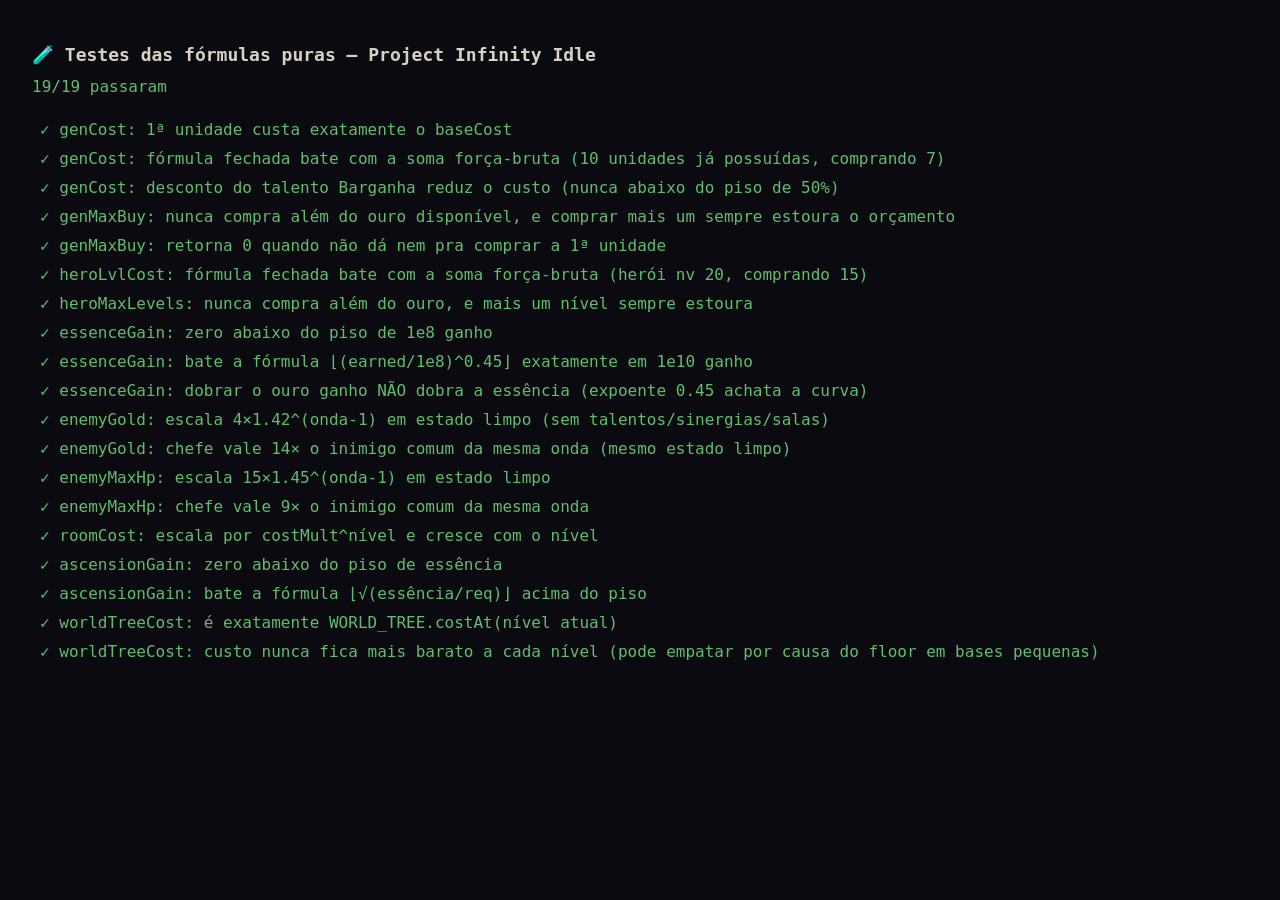
==== tests/index.html @ 609fc224 "Fix save migration bug, add automated tests, Phase 1 flavor, and talent trade-offs Replace the field" ====
<!DOCTYPE html>
<html lang="pt-BR">
<head>
<meta charset="UTF-8">
<title>Project Infinity Idle — Testes das fórmulas</title>
<style>
  body { font-family: 'JetBrains Mono', monospace; background: #0b0a10; color: #d8d2c4; padding: 24px; }
  h1 { font-size: 18px; }
  #summary { font-size: 16px; margin: 12px 0 20px; }
  #summary.ok { color: #5fbf6b; }
  #summary.fail { color: #ff6b5e; }
  ul { list-style: none; padding: 0; margin: 0; }
  li { padding: 4px 8px; border-radius: 4px; margin-bottom: 2px; }
  li.pass { color: #5fbf6b; }
  li.fail { color: #ff6b5e; background: rgba(255,107,94,0.1); }
  .detail { color: #8d8579; font-size: 12px; margin-left: 8px; }
</style>
</head>
<body>
<h1>🧪 Testes das fórmulas puras — Project Infinity Idle</h1>
<div id="summary">Rodando...</div>
<ul id="results"></ul>

<!-- Só o "motor" (sem UI/main.js): as fórmulas testadas aqui não tocam DOM, então a página nunca
     inicia o loop do jogo nem precisa de UI.* — carregar ui.js/main.js só adicionaria uma tela de
     jogo real por trás dos testes, sem nenhum benefício. -->
<script src="/js/format.js"></script>
<script src="/js/data.js"></script>
<script src="/js/state.js"></script>
<script src="/js/game.js"></script>
<script src="/js/expansion.js"></script>
<script src="/js/relics.js"></script>
<script src="/js/bosses.js"></script>
<script src="/js/gearsets.js"></script>
<script src="/js/layers.js"></script>
<script src="/js/worldtree.js"></script>
<script src="/tests/framework.js"></script>
<script src="/tests/formulas.test.js"></script>
</body>
</html>
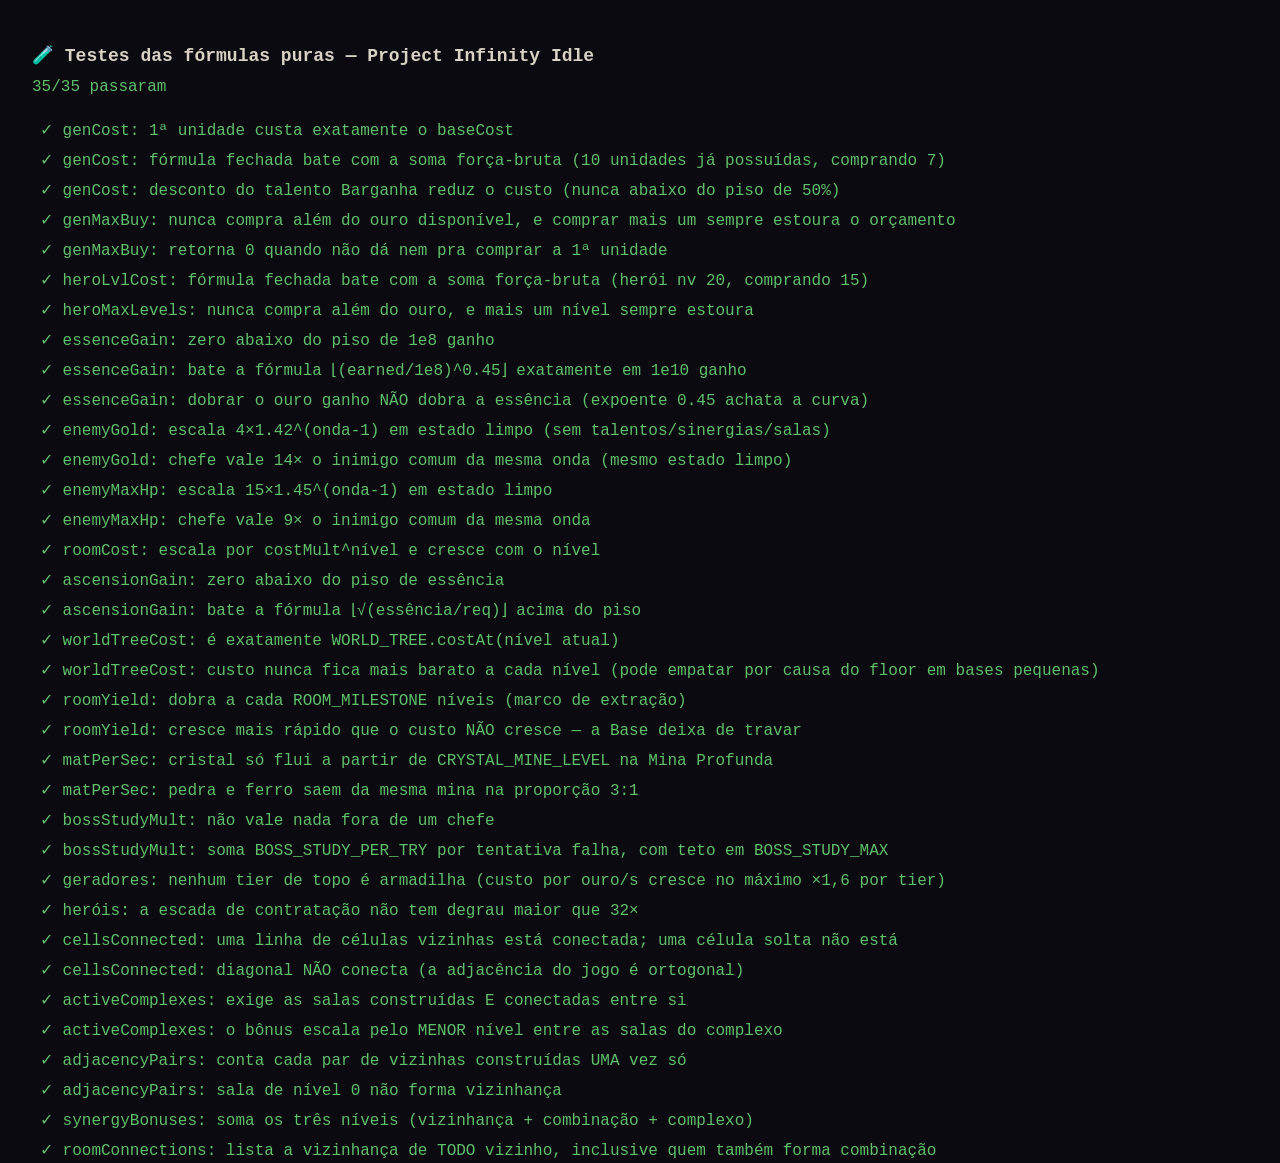
==== commit f63ebefb: "Jogabilidade, usabilidade e Base: combate viável, telas legíveis e adjacência em 3 níveis Passe gran" ====
--- a/tests/index.html
+++ b/tests/index.html
@@ -22,8 +22,20 @@
 <ul id="results"></ul>
 
 <!-- Só o "motor" (sem UI/main.js): as fórmulas testadas aqui não tocam DOM, então a página nunca
-     inicia o loop do jogo nem precisa de UI.* — carregar ui.js/main.js só adicionaria uma tela de
-     jogo real por trás dos testes, sem nenhum benefício. -->
+     inicia o loop do jogo nem precisa da UI real — carregar ui.js/main.js só adicionaria uma tela de
+     jogo por trás dos testes (e um autosave capaz de sobrescrever o save de verdade do preview).
+     O stub abaixo existe porque partes do MOTOR chamam UI.log/UI.toast/Sound.play no meio da lógica
+     (spawnEnemy, buyGen, killEnemy...): sem ele, testar essas funções morre num ReferenceError. -->
+<script>
+window.UI = new Proxy({ dirty: {}, R: {} }, {
+  get(t, k) {
+    if (k in t) return t[k];
+    if (k === 'esc') return (s) => String(s);
+    return () => {};
+  },
+  set(t, k, v) { t[k] = v; return true; },
+});
+</script>
 <script src="/js/format.js"></script>
 <script src="/js/data.js"></script>
 <script src="/js/state.js"></script>
@@ -34,6 +46,7 @@
 <script src="/js/gearsets.js"></script>
 <script src="/js/layers.js"></script>
 <script src="/js/worldtree.js"></script>
+<script>Sound.play = () => {}; Sound.ensure = () => {}; Sound.tone = () => {};</script>
 <script src="/tests/framework.js"></script>
 <script src="/tests/formulas.test.js"></script>
 </body>
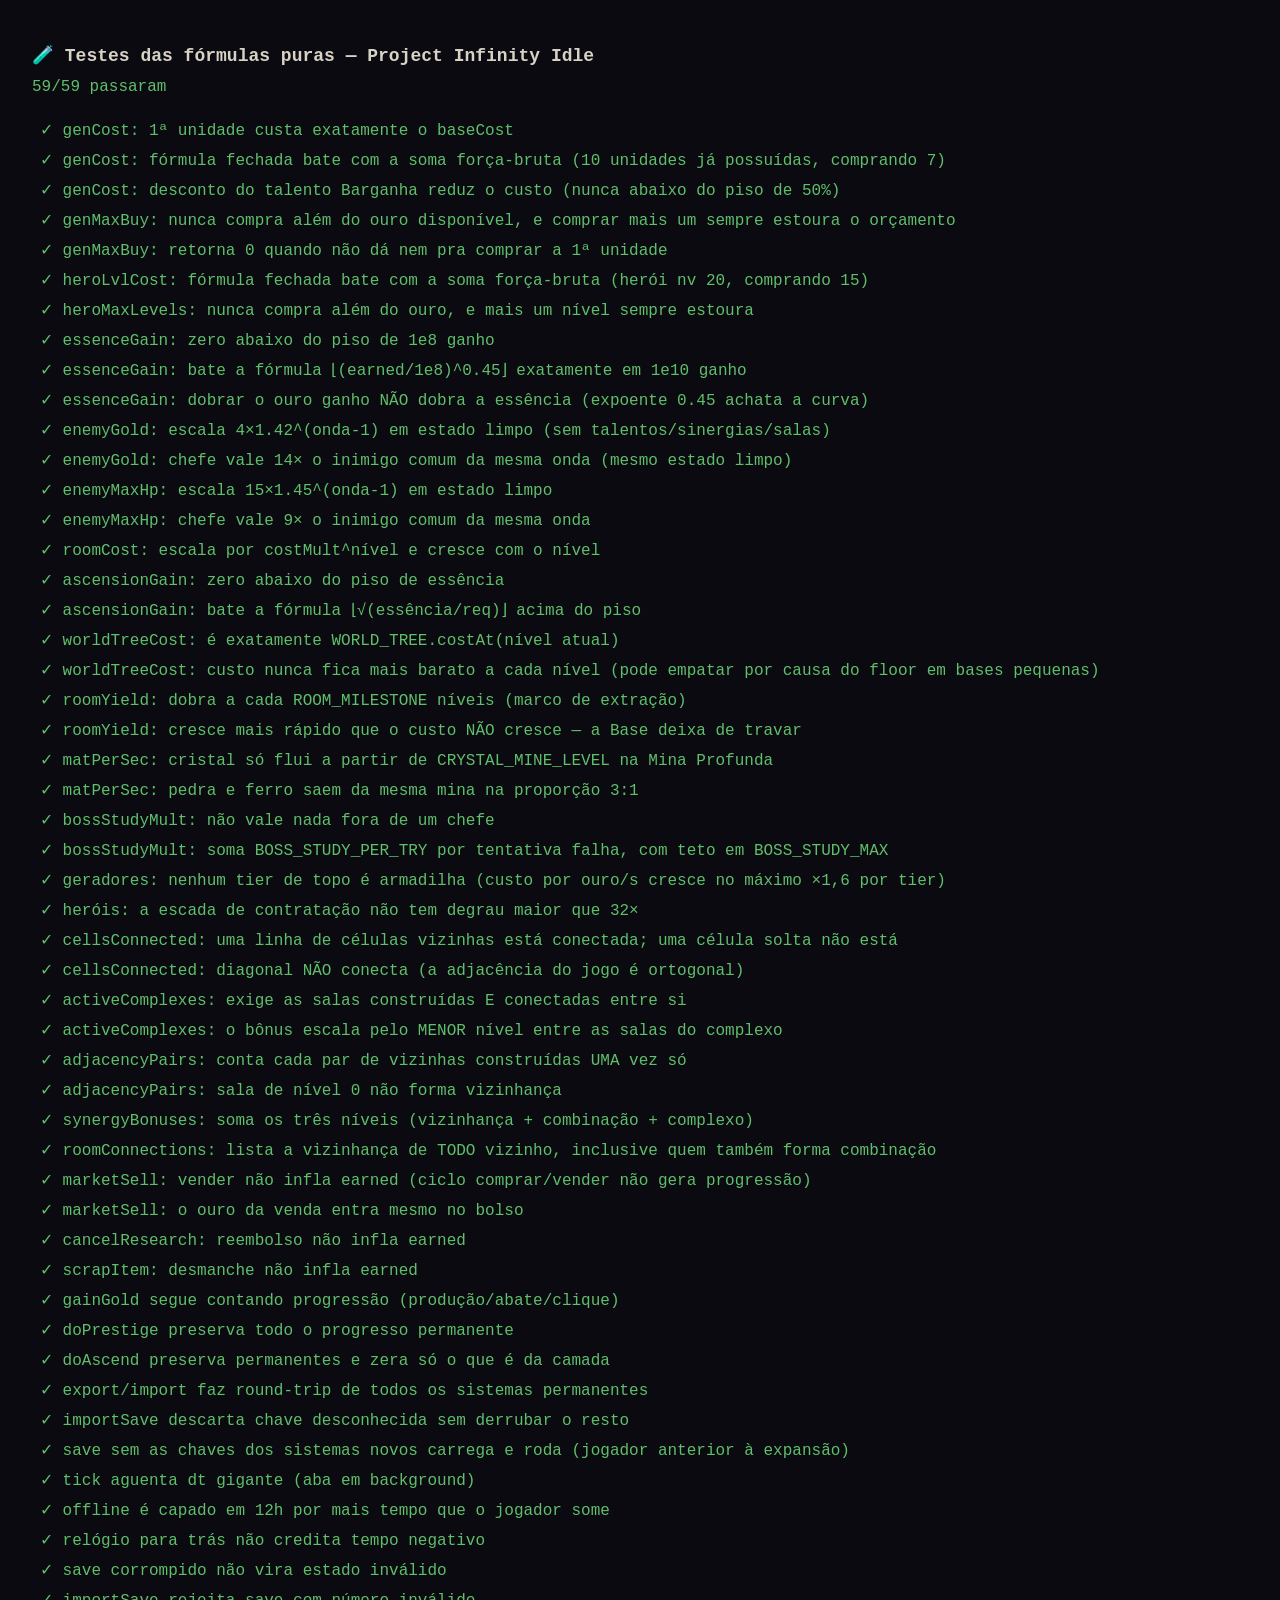
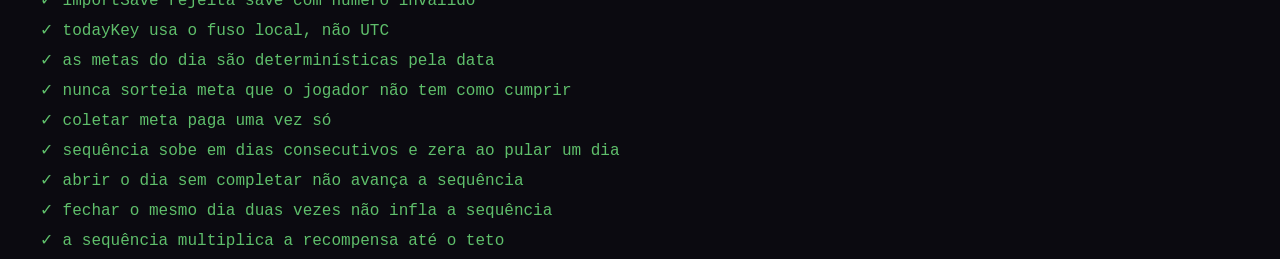
==== commit f0e1c428: "@ Metas do Dia e acessibilidade (AUDIT itens 10 e 13) METAS DO DIA -- o primeiro sistema de retencao" ====
--- a/tests/index.html
+++ b/tests/index.html
@@ -46,6 +46,7 @@
 <script src="/js/gearsets.js"></script>
 <script src="/js/layers.js"></script>
 <script src="/js/worldtree.js"></script>
+<script src="/js/daily.js"></script>
 <script>Sound.play = () => {}; Sound.ensure = () => {}; Sound.tone = () => {};</script>
 <script src="/tests/framework.js"></script>
 <script src="/tests/formulas.test.js"></script>
